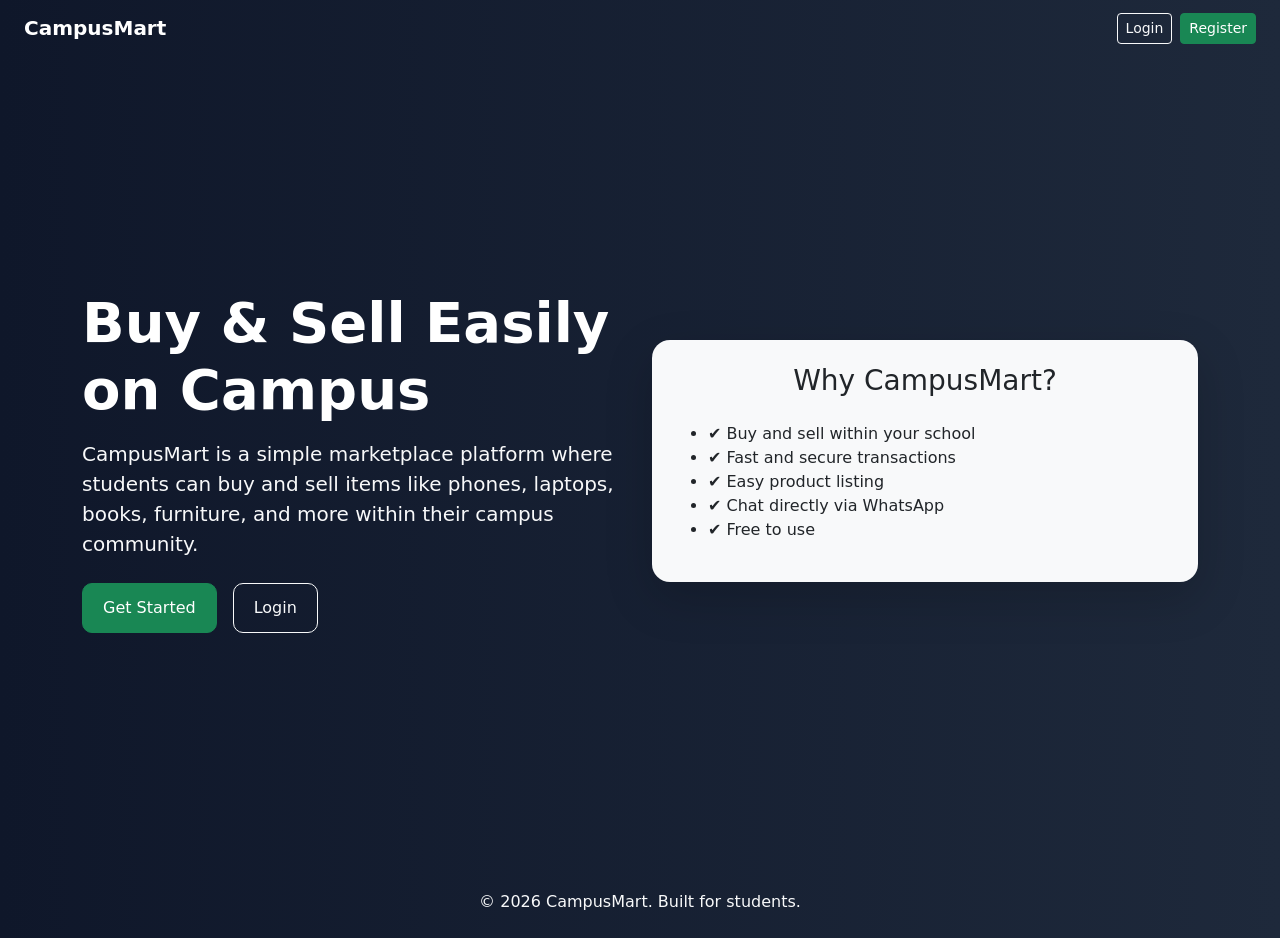
==== index.html @ d0b09a46 "Add files via upload" ====
<!DOCTYPE html>
<html lang="en">
<head>
    <meta charset="UTF-8">
    <meta name="viewport" content="width=device-width, initial-scale=1.0">
    <title>CampusMart - Buy & Sell on Campus</title>

    <link href="https://cdn.jsdelivr.net/npm/bootstrap@5.3.3/dist/css/bootstrap.min.css" rel="stylesheet">

    <style>

        body{
            background: linear-gradient(to right, #0f172a, #1e293b);
            color: white;
        }

        .hero{
            height: 90vh;
            display: flex;
            align-items: center;
        }

        .card{
            border: none;
            border-radius: 18px;
        }

        .btn-custom{
            padding: 12px 20px;
            border-radius: 10px;
        }

    </style>

</head>

<body>

<!-- NAVBAR -->
<nav class="navbar navbar-dark px-4">

    <a class="navbar-brand fw-bold" href="#">
        CampusMart
    </a>

    <div class="d-flex gap-2">

        <a href="login.html" class="btn btn-outline-light btn-sm">
            Login
        </a>

        <a href="register.html" class="btn btn-success btn-sm">
            Register
        </a>

    </div>

</nav>


<!-- HERO SECTION -->
<div class="container hero">

    <div class="row align-items-center">

        <div class="col-md-6">

            <h1 class="display-4 fw-bold">
                Buy & Sell Easily on Campus
            </h1>

            <p class="lead mt-3 text-light">
                CampusMart is a simple marketplace platform where students can buy and sell items like phones, laptops, books, furniture, and more within their campus community.
            </p>

            <div class="mt-4 d-flex gap-3">

                <a href="register.html"
                class="btn btn-success btn-custom">
                    Get Started
                </a>

                <a href="login.html"
                class="btn btn-outline-light btn-custom">
                    Login
                </a>

            </div>

        </div>

        <div class="col-md-6 text-center">

            <div class="card p-4 bg-light text-dark shadow-lg">

                <h3>Why CampusMart?</h3>

                <ul class="mt-3 text-start">

                    <li>✔ Buy and sell within your school</li>
                    <li>✔ Fast and secure transactions</li>
                    <li>✔ Easy product listing</li>
                    <li>✔ Chat directly via WhatsApp</li>
                    <li>✔ Free to use</li>

                </ul>

            </div>

        </div>

    </div>

</div>


<!-- FOOTER -->
<footer class="text-center py-4 text-light">

    <p class="mb-0">
        © 2026 CampusMart. Built for students.
    </p>

</footer>

</body>
</html>
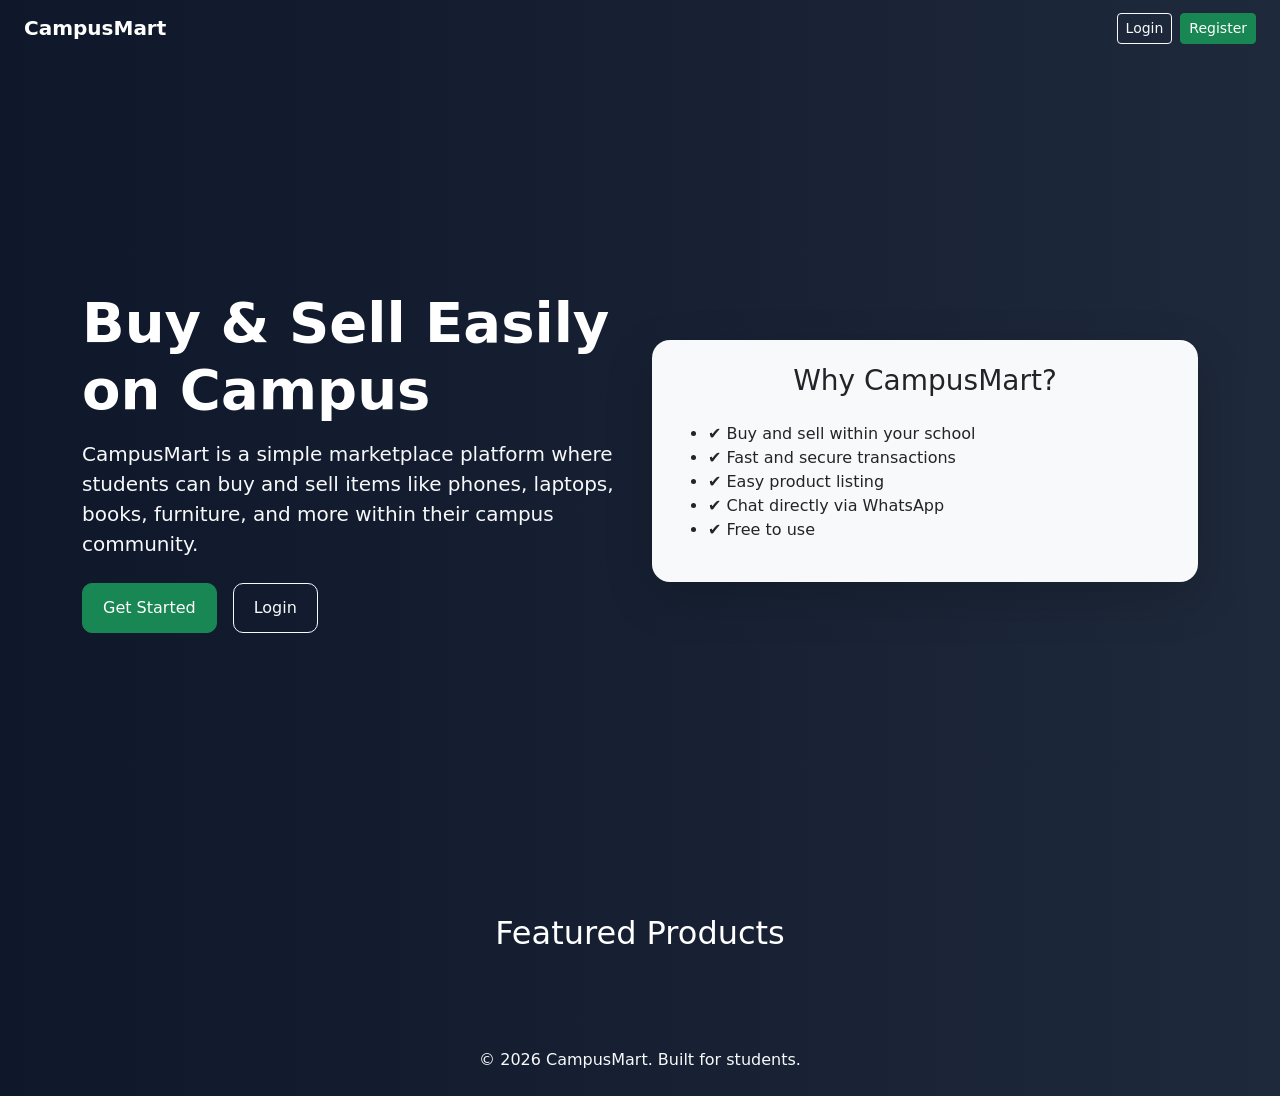
==== commit 1167450e: "Update index.html" ====
--- a/index.html
+++ b/index.html
@@ -112,7 +112,13 @@
     </div>
 
 </div>
+<section class="container py-5">
+    <h2 class="text-center mb-4">Featured Products</h2>
 
+    <div class="row" id="catalogueContainer">
+
+    </div>
+</section>
 
 <!-- FOOTER -->
 <footer class="text-center py-4 text-light">
@@ -122,6 +128,67 @@
     </p>
 
 </footer>
+    <script>
+        async function loadCatalogue() {
+
+    const { data, error } = await supabaseClient
+        .from("products")
+        .select("*")
+        .order("id", { ascending: false })
+        .limit(9);
+
+    if (error) {
+        console.log(error);
+        return;
+    }
+
+    const container =
+    document.getElementById("catalogueContainer");
+
+    container.innerHTML = "";
+
+    data.forEach(product => {
+
+        const image =
+        product.images?.[0] ||
+        "https://via.placeholder.com/300";
+
+        container.innerHTML += `
+
+        <div class="col-md-4 mb-4">
+
+            <div class="card h-100 shadow-sm">
+
+                <img
+                    src="${image}"
+                    class="card-img-top"
+                    style="height:250px;object-fit:cover;"
+                >
+
+                <div class="card-body">
+
+                    <h5>${product.title}</h5>
+
+                    <p class="fw-bold text-success">
+                        ₦${product.price}
+                    </p>
+
+                    <a href="login.html"
+                    class="btn btn-dark w-100">
+                        View
+                    </a>
+
+                </div>
+
+            </div>
+
+        </div>
+        `;
+    });
+}
+
+loadCatalogue();
+    </script>
 
 </body>
-</html>+</html>
